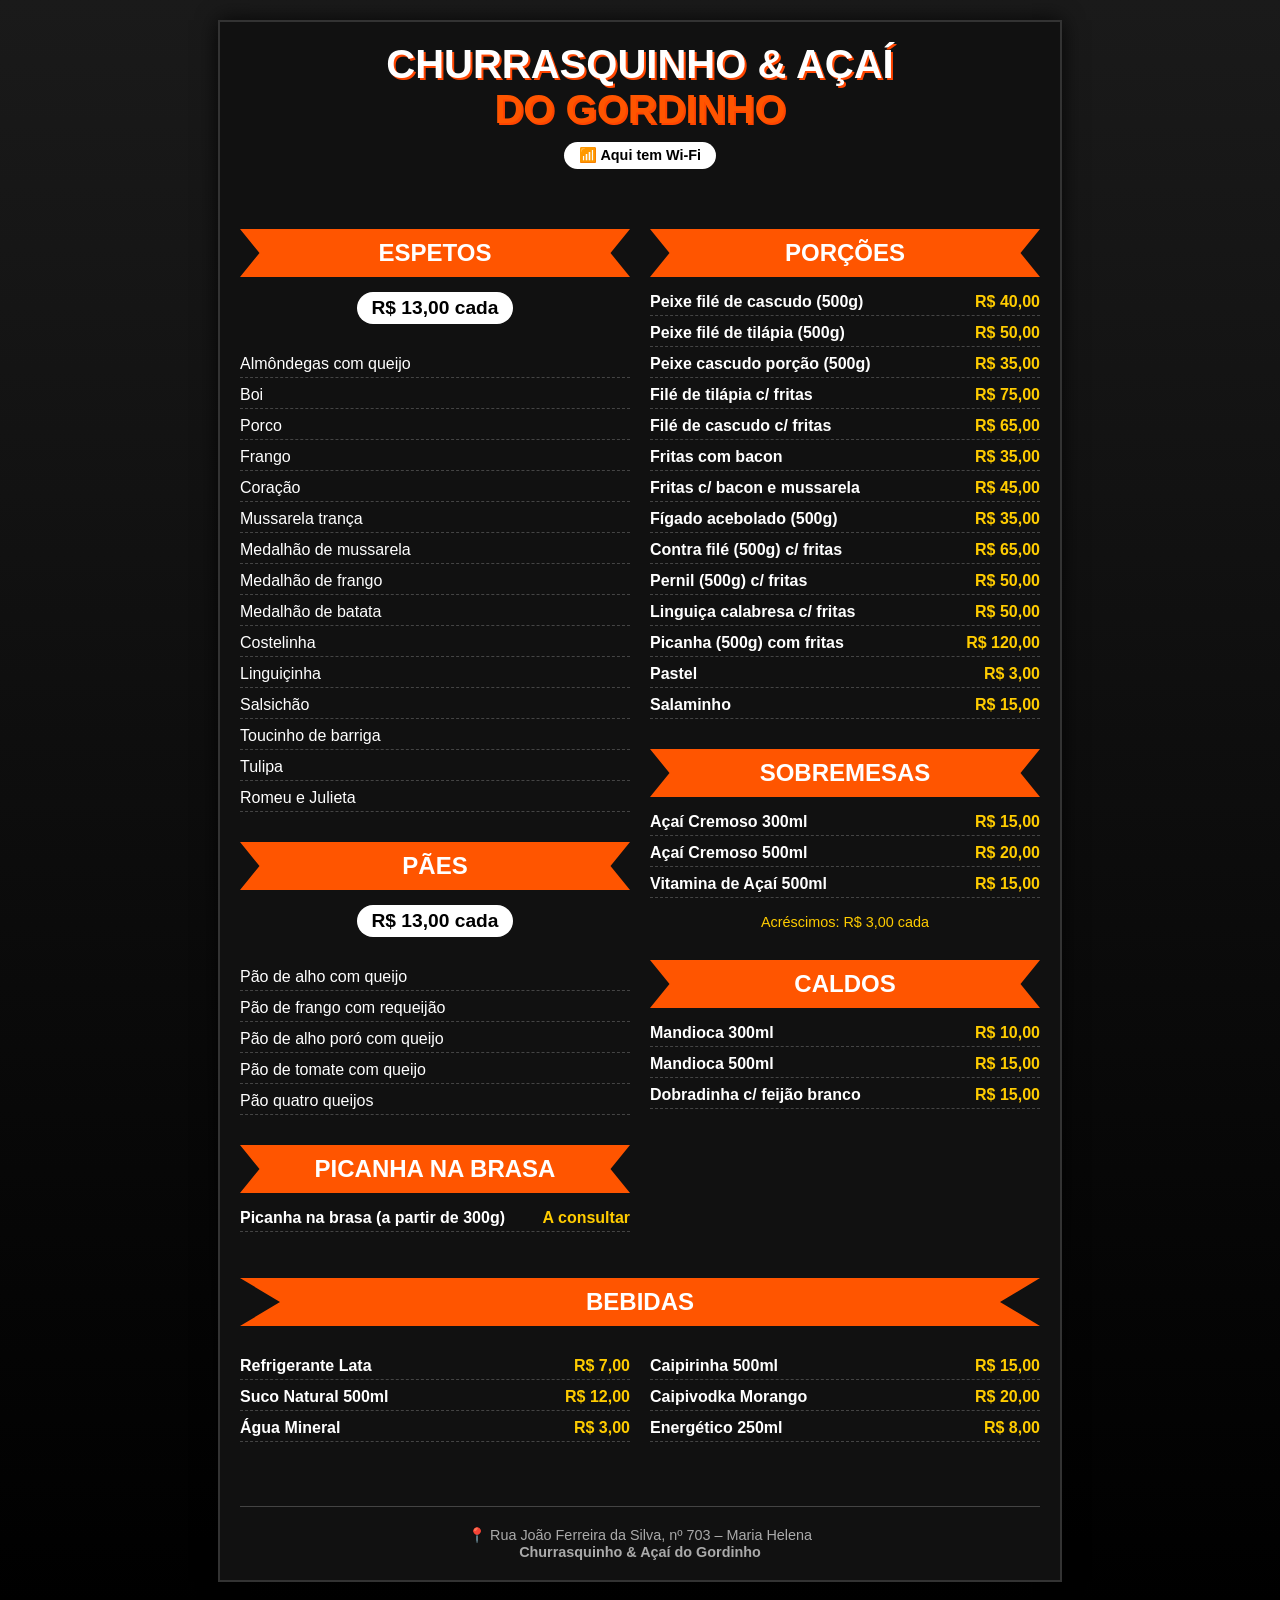
==== index.html @ 9850263d "Add files via upload" ====
<!DOCTYPE html>
<html lang="pt-BR">
<head>
<meta charset="UTF-8">
<meta name="viewport" content="width=device-width, initial-scale=1.0">
<title>Cardápio - Churrasquinho do Gordinho</title>
<style>
    body {
        background-color: #1a1a1a; /* Fundo Preto/Cinza Escuro */
        color: white;
        font-family: 'Arial', sans-serif;
        margin: 0;
        padding: 20px;
        background-image: linear-gradient(#1a1a1a, #000);
    }
    .container {
        max-width: 800px;
        margin: 0 auto;
        border: 2px solid #333;
        padding: 20px;
        background-color: #111;
        box-shadow: 0 0 20px rgba(0,0,0,0.8);
    }
    header {
        text-align: center;
        margin-bottom: 30px;
    }
    h1 {
        color: #fff;
        font-size: 2.5em;
        margin: 0;
        text-transform: uppercase;
        text-shadow: 2px 2px #ff4500;
    }
    .wifi-badge {
        background-color: #fff;
        color: #000;
        padding: 5px 15px;
        border-radius: 15px;
        font-weight: bold;
        display: inline-block;
        margin-top: 10px;
        font-size: 0.9em;
    }
    .section-title {
        background-color: #ff5500; /* Laranja vibrante */
        color: white;
        padding: 10px;
        text-align: center;
        font-weight: bold;
        font-size: 1.5em;
        text-transform: uppercase;
        margin-top: 30px;
        margin-bottom: 15px;
        clip-path: polygon(0% 0%, 100% 0%, 95% 50%, 100% 100%, 0% 100%, 5% 50%); /* Efeito de Faixa */
    }
    .price-tag {
        text-align: center;
        background-color: #fff;
        color: #000;
        font-weight: bold;
        border-radius: 20px;
        padding: 5px 15px;
        display: inline-block;
        margin-bottom: 15px;
        font-size: 1.2em;
    }
    .grid {
        display: grid;
        grid-template-columns: 1fr 1fr;
        gap: 20px;
    }
    @media (max-width: 600px) {
        .grid { grid-template-columns: 1fr; }
    }
    ul {
        list-style: none;
        padding: 0;
    }
    li {
        margin-bottom: 8px;
        border-bottom: 1px dashed #444;
        padding-bottom: 4px;
        display: flex;
        justify-content: space-between;
    }
    .item-name { font-weight: bold; }
    .item-price { color: #ffcc00; font-weight: bold;}
    .obs { font-size: 0.8em; color: #ccc; display: block; margin-top: -5px; }
    footer {
        text-align: center;
        margin-top: 40px;
        font-size: 0.9em;
        color: #aaa;
        border-top: 1px solid #444;
        padding-top: 20px;
    }
</style>
</head>
<body>

<div class="container">
    <header>
        <h1>Churrasquinho & Açaí<br><span style="color:#ff5500">do Gordinho</span></h1>
        <div class="wifi-badge">📶 Aqui tem Wi-Fi</div>
    </header>

    <div class="grid">
        <div>
            <div class="section-title">Espetos</div>
            <div style="text-align: center;"><span class="price-tag">R$ 13,00 cada</span></div>
            <ul>
                <li>Almôndegas com queijo</li>
                <li>Boi</li>
                <li>Porco</li>
                <li>Frango</li>
                <li>Coração</li>
                <li>Mussarela trança</li>
                <li>Medalhão de mussarela</li>
                <li>Medalhão de frango</li>
                <li>Medalhão de batata</li>
                <li>Costelinha</li>
                <li>Linguiçinha</li>
                <li>Salsichão</li>
                <li>Toucinho de barriga</li>
                <li>Tulipa</li>
                <li>Romeu e Julieta</li>
            </ul>

            <div class="section-title">Pães</div>
            <div style="text-align: center;"><span class="price-tag">R$ 13,00 cada</span></div>
            <ul>
                <li>Pão de alho com queijo</li>
                <li>Pão de frango com requeijão</li>
                <li>Pão de alho poró com queijo</li>
                <li>Pão de tomate com queijo</li>
                <li>Pão quatro queijos</li>
            </ul>

            <div class="section-title">Picanha na Brasa</div>
             <ul>
                <li>
                    <span class="item-name">Picanha na brasa (a partir de 300g)</span>
                    <span class="item-price">A consultar</span>
                </li>
            </ul>
        </div>

        <div>
            <div class="section-title">Porções</div>
            <ul>
                <li><span class="item-name">Peixe filé de cascudo (500g)</span> <span class="item-price">R$ 40,00</span></li>
                <li><span class="item-name">Peixe filé de tilápia (500g)</span> <span class="item-price">R$ 50,00</span></li>
                <li><span class="item-name">Peixe cascudo porção (500g)</span> <span class="item-price">R$ 35,00</span></li>
                <li><span class="item-name">Filé de tilápia c/ fritas</span> <span class="item-price">R$ 75,00</span></li>
                <li><span class="item-name">Filé de cascudo c/ fritas</span> <span class="item-price">R$ 65,00</span></li>
                <li><span class="item-name">Fritas com bacon</span> <span class="item-price">R$ 35,00</span></li>
                <li><span class="item-name">Fritas c/ bacon e mussarela</span> <span class="item-price">R$ 45,00</span></li>
                <li><span class="item-name">Fígado acebolado (500g)</span> <span class="item-price">R$ 35,00</span></li>
                <li><span class="item-name">Contra filé (500g) c/ fritas</span> <span class="item-price">R$ 65,00</span></li>
                <li><span class="item-name">Pernil (500g) c/ fritas</span> <span class="item-price">R$ 50,00</span></li>
                <li><span class="item-name">Linguiça calabresa c/ fritas</span> <span class="item-price">R$ 50,00</span></li>
                <li><span class="item-name">Picanha (500g) com fritas</span> <span class="item-price">R$ 120,00</span></li>
                <li><span class="item-name">Pastel</span> <span class="item-price">R$ 3,00</span></li>
                <li><span class="item-name">Salaminho</span> <span class="item-price">R$ 15,00</span></li>
            </ul>

            <div class="section-title">Sobremesas</div>
            <ul>
                <li><span class="item-name">Açaí Cremoso 300ml</span> <span class="item-price">R$ 15,00</span></li>
                <li><span class="item-name">Açaí Cremoso 500ml</span> <span class="item-price">R$ 20,00</span></li>
                <li><span class="item-name">Vitamina de Açaí 500ml</span> <span class="item-price">R$ 15,00</span></li>
            </ul>
             <div style="text-align:center; font-size:0.9em; margin-bottom:10px; color:#ffcc00">Acréscimos: R$ 3,00 cada</div>

             <div class="section-title">Caldos</div>
             <ul>
                 <li><span class="item-name">Mandioca 300ml</span> <span class="item-price">R$ 10,00</span></li>
                 <li><span class="item-name">Mandioca 500ml</span> <span class="item-price">R$ 15,00</span></li>
                 <li><span class="item-name">Dobradinha c/ feijão branco</span> <span class="item-price">R$ 15,00</span></li>
             </ul>
        </div>
    </div>
    
    <div class="section-title">Bebidas</div>
    <div class="grid">
        <ul>
            <li><span class="item-name">Refrigerante Lata</span> <span class="item-price">R$ 7,00</span></li>
            <li><span class="item-name">Suco Natural 500ml</span> <span class="item-price">R$ 12,00</span></li>
            <li><span class="item-name">Água Mineral</span> <span class="item-price">R$ 3,00</span></li>
        </ul>
        <ul>
            <li><span class="item-name">Caipirinha 500ml</span> <span class="item-price">R$ 15,00</span></li>
            <li><span class="item-name">Caipivodka Morango</span> <span class="item-price">R$ 20,00</span></li>
            <li><span class="item-name">Energético 250ml</span> <span class="item-price">R$ 8,00</span></li>
        </ul>
    </div>

    <footer>
        📍 Rua João Ferreira da Silva, nº 703 – Maria Helena<br>
        <strong>Churrasquinho & Açaí do Gordinho</strong>
    </footer>
</div>

</body>
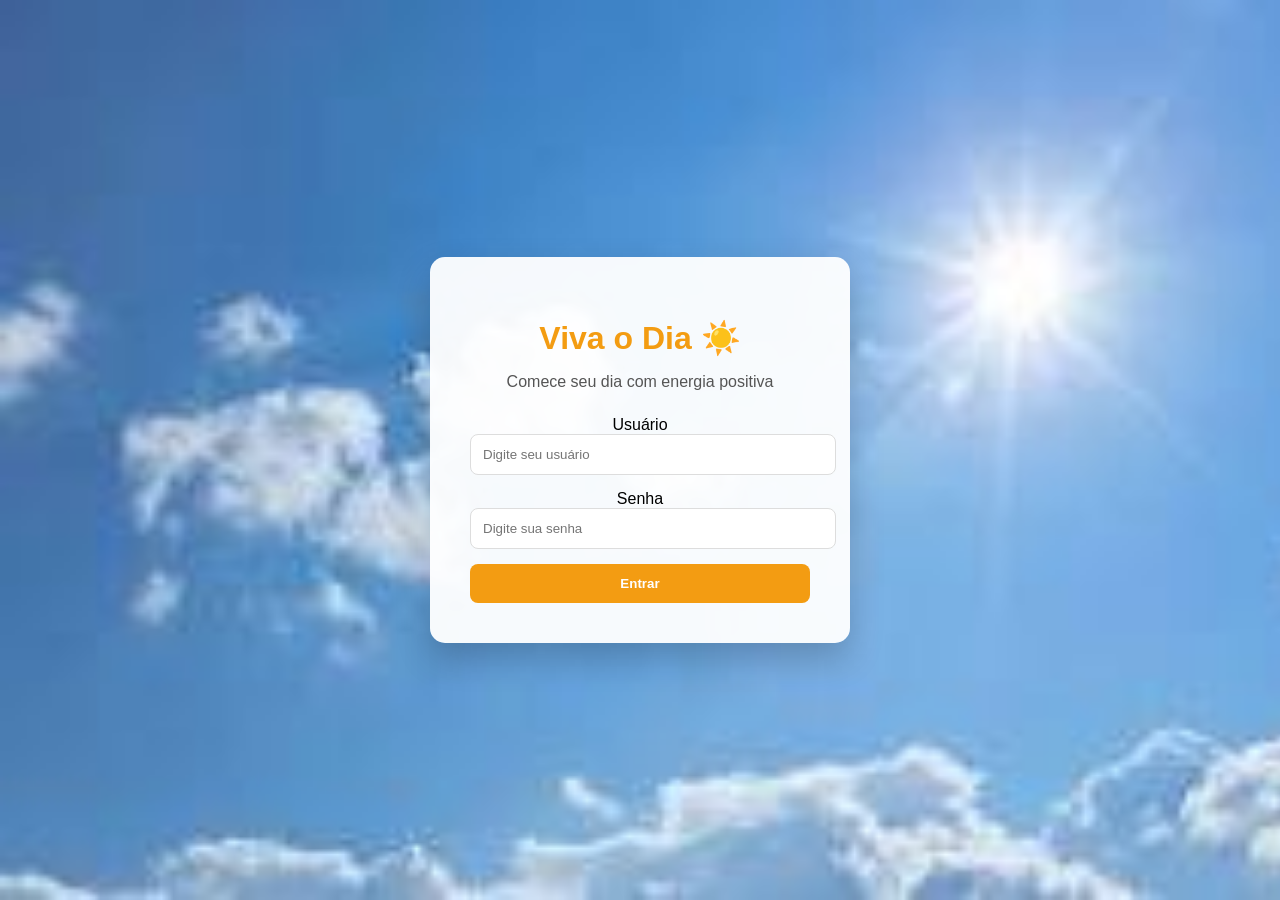
==== commit bde1359e: "Add files via upload" ====
--- a/index.html
+++ b/index.html
@@ -1,205 +1,26 @@
 <!DOCTYPE html>
-<html lang="pt-BR">
+<html lang="pt-br">
 <head>
-<meta charset="UTF-8">
-<meta name="viewport" content="width=device-width, initial-scale=1.0">
-<title>Cardápio - Churrasquinho do Gordinho</title>
-<style>
-    body {
-        background-color: #1a1a1a; /* Fundo Preto/Cinza Escuro */
-        color: white;
-        font-family: 'Arial', sans-serif;
-        margin: 0;
-        padding: 20px;
-        background-image: linear-gradient(#1a1a1a, #000);
-    }
-    .container {
-        max-width: 800px;
-        margin: 0 auto;
-        border: 2px solid #333;
-        padding: 20px;
-        background-color: #111;
-        box-shadow: 0 0 20px rgba(0,0,0,0.8);
-    }
-    header {
-        text-align: center;
-        margin-bottom: 30px;
-    }
-    h1 {
-        color: #fff;
-        font-size: 2.5em;
-        margin: 0;
-        text-transform: uppercase;
-        text-shadow: 2px 2px #ff4500;
-    }
-    .wifi-badge {
-        background-color: #fff;
-        color: #000;
-        padding: 5px 15px;
-        border-radius: 15px;
-        font-weight: bold;
-        display: inline-block;
-        margin-top: 10px;
-        font-size: 0.9em;
-    }
-    .section-title {
-        background-color: #ff5500; /* Laranja vibrante */
-        color: white;
-        padding: 10px;
-        text-align: center;
-        font-weight: bold;
-        font-size: 1.5em;
-        text-transform: uppercase;
-        margin-top: 30px;
-        margin-bottom: 15px;
-        clip-path: polygon(0% 0%, 100% 0%, 95% 50%, 100% 100%, 0% 100%, 5% 50%); /* Efeito de Faixa */
-    }
-    .price-tag {
-        text-align: center;
-        background-color: #fff;
-        color: #000;
-        font-weight: bold;
-        border-radius: 20px;
-        padding: 5px 15px;
-        display: inline-block;
-        margin-bottom: 15px;
-        font-size: 1.2em;
-    }
-    .grid {
-        display: grid;
-        grid-template-columns: 1fr 1fr;
-        gap: 20px;
-    }
-    @media (max-width: 600px) {
-        .grid { grid-template-columns: 1fr; }
-    }
-    ul {
-        list-style: none;
-        padding: 0;
-    }
-    li {
-        margin-bottom: 8px;
-        border-bottom: 1px dashed #444;
-        padding-bottom: 4px;
-        display: flex;
-        justify-content: space-between;
-    }
-    .item-name { font-weight: bold; }
-    .item-price { color: #ffcc00; font-weight: bold;}
-    .obs { font-size: 0.8em; color: #ccc; display: block; margin-top: -5px; }
-    footer {
-        text-align: center;
-        margin-top: 40px;
-        font-size: 0.9em;
-        color: #aaa;
-        border-top: 1px solid #444;
-        padding-top: 20px;
-    }
-</style>
+    <meta charset="UTF-8">
+    <title>Viva o Dia - Login</title>
+    <link rel="stylesheet" href="style.css">
 </head>
 <body>
 
-<div class="container">
-    <header>
-        <h1>Churrasquinho & Açaí<br><span style="color:#ff5500">do Gordinho</span></h1>
-        <div class="wifi-badge">📶 Aqui tem Wi-Fi</div>
-    </header>
+    <div class="formulario">
+        <h1>Viva o Dia ☀️</h1>
+        <p>Comece seu dia com energia positiva</p>
 
-    <div class="grid">
-        <div>
-            <div class="section-title">Espetos</div>
-            <div style="text-align: center;"><span class="price-tag">R$ 13,00 cada</span></div>
-            <ul>
-                <li>Almôndegas com queijo</li>
-                <li>Boi</li>
-                <li>Porco</li>
-                <li>Frango</li>
-                <li>Coração</li>
-                <li>Mussarela trança</li>
-                <li>Medalhão de mussarela</li>
-                <li>Medalhão de frango</li>
-                <li>Medalhão de batata</li>
-                <li>Costelinha</li>
-                <li>Linguiçinha</li>
-                <li>Salsichão</li>
-                <li>Toucinho de barriga</li>
-                <li>Tulipa</li>
-                <li>Romeu e Julieta</li>
-            </ul>
+        <form>
+            <label for="usuario">Usuário</label>
+            <input type="text" id="usuario" placeholder="Digite seu usuário" required>
 
-            <div class="section-title">Pães</div>
-            <div style="text-align: center;"><span class="price-tag">R$ 13,00 cada</span></div>
-            <ul>
-                <li>Pão de alho com queijo</li>
-                <li>Pão de frango com requeijão</li>
-                <li>Pão de alho poró com queijo</li>
-                <li>Pão de tomate com queijo</li>
-                <li>Pão quatro queijos</li>
-            </ul>
+            <label for="senha">Senha</label>
+            <input type="password" id="senha" placeholder="Digite sua senha" required>
 
-            <div class="section-title">Picanha na Brasa</div>
-             <ul>
-                <li>
-                    <span class="item-name">Picanha na brasa (a partir de 300g)</span>
-                    <span class="item-price">A consultar</span>
-                </li>
-            </ul>
-        </div>
-
-        <div>
-            <div class="section-title">Porções</div>
-            <ul>
-                <li><span class="item-name">Peixe filé de cascudo (500g)</span> <span class="item-price">R$ 40,00</span></li>
-                <li><span class="item-name">Peixe filé de tilápia (500g)</span> <span class="item-price">R$ 50,00</span></li>
-                <li><span class="item-name">Peixe cascudo porção (500g)</span> <span class="item-price">R$ 35,00</span></li>
-                <li><span class="item-name">Filé de tilápia c/ fritas</span> <span class="item-price">R$ 75,00</span></li>
-                <li><span class="item-name">Filé de cascudo c/ fritas</span> <span class="item-price">R$ 65,00</span></li>
-                <li><span class="item-name">Fritas com bacon</span> <span class="item-price">R$ 35,00</span></li>
-                <li><span class="item-name">Fritas c/ bacon e mussarela</span> <span class="item-price">R$ 45,00</span></li>
-                <li><span class="item-name">Fígado acebolado (500g)</span> <span class="item-price">R$ 35,00</span></li>
-                <li><span class="item-name">Contra filé (500g) c/ fritas</span> <span class="item-price">R$ 65,00</span></li>
-                <li><span class="item-name">Pernil (500g) c/ fritas</span> <span class="item-price">R$ 50,00</span></li>
-                <li><span class="item-name">Linguiça calabresa c/ fritas</span> <span class="item-price">R$ 50,00</span></li>
-                <li><span class="item-name">Picanha (500g) com fritas</span> <span class="item-price">R$ 120,00</span></li>
-                <li><span class="item-name">Pastel</span> <span class="item-price">R$ 3,00</span></li>
-                <li><span class="item-name">Salaminho</span> <span class="item-price">R$ 15,00</span></li>
-            </ul>
-
-            <div class="section-title">Sobremesas</div>
-            <ul>
-                <li><span class="item-name">Açaí Cremoso 300ml</span> <span class="item-price">R$ 15,00</span></li>
-                <li><span class="item-name">Açaí Cremoso 500ml</span> <span class="item-price">R$ 20,00</span></li>
-                <li><span class="item-name">Vitamina de Açaí 500ml</span> <span class="item-price">R$ 15,00</span></li>
-            </ul>
-             <div style="text-align:center; font-size:0.9em; margin-bottom:10px; color:#ffcc00">Acréscimos: R$ 3,00 cada</div>
-
-             <div class="section-title">Caldos</div>
-             <ul>
-                 <li><span class="item-name">Mandioca 300ml</span> <span class="item-price">R$ 10,00</span></li>
-                 <li><span class="item-name">Mandioca 500ml</span> <span class="item-price">R$ 15,00</span></li>
-                 <li><span class="item-name">Dobradinha c/ feijão branco</span> <span class="item-price">R$ 15,00</span></li>
-             </ul>
-        </div>
-    </div>
-    
-    <div class="section-title">Bebidas</div>
-    <div class="grid">
-        <ul>
-            <li><span class="item-name">Refrigerante Lata</span> <span class="item-price">R$ 7,00</span></li>
-            <li><span class="item-name">Suco Natural 500ml</span> <span class="item-price">R$ 12,00</span></li>
-            <li><span class="item-name">Água Mineral</span> <span class="item-price">R$ 3,00</span></li>
-        </ul>
-        <ul>
-            <li><span class="item-name">Caipirinha 500ml</span> <span class="item-price">R$ 15,00</span></li>
-            <li><span class="item-name">Caipivodka Morango</span> <span class="item-price">R$ 20,00</span></li>
-            <li><span class="item-name">Energético 250ml</span> <span class="item-price">R$ 8,00</span></li>
-        </ul>
+            <button type="submit">Entrar</button>
+        </form>
     </div>
 
-    <footer>
-        📍 Rua João Ferreira da Silva, nº 703 – Maria Helena<br>
-        <strong>Churrasquinho & Açaí do Gordinho</strong>
-    </footer>
-</div>
-
 </body>
+</html>
--- a/style.css
+++ b/style.css
@@ -0,0 +1,82 @@
+/* Fundo ensolarado */
+body {
+    background-image:url("ensolarado.jpg");
+    margin: 0;
+    padding: 0;
+    font-family: Arial, Helvetica, sans-serif;
+    background-repeat: no-repeat;
+    background-size: cover;
+    display: flex;
+    justify-content: center;
+    align-items: center;
+    height: 100vh;
+}
+
+/* ===== PRIMEIRA PARTE DENTRO DA CLASSE DO FORMULÁRIO ===== */
+.formulario {
+    background: rgba(255, 255, 255, 0.95);
+    padding: 40px;
+    border-radius: 15px;
+    width: 340px;
+    text-align: center;
+    box-shadow: 0 15px 35px rgba(0, 0, 0, 0.2);
+
+    /* Animação suave */
+
+    opacity: 0;
+    transform: translateX(-400px);
+    animation: slideIn 3s forwards;
+}
+
+/* Título */
+.formulario h1 {
+    color: #f39c12;
+    margin-bottom: 10px;
+}
+
+/* Texto */
+.formulario p {
+    color: #555;
+    margin-bottom: 25px;
+}
+
+/* Inputs */
+.formulario input {
+    width: 100%;
+    padding: 12px;
+    margin-bottom: 15px;
+    border: 1px solid #ddd;
+    border-radius: 8px;
+    outline: none;
+    transition: 0.3s;
+}
+
+.formulario input:focus {
+    border-color: #f39c12;
+    box-shadow: 0 0 8px rgba(243, 156, 18, 0.4);
+}
+
+/* Botão */
+.formulario button {
+    width: 100%;
+    padding: 12px;
+    background: #f39c12;
+    border: none;
+    color: white;
+    border-radius: 8px;
+    font-weight: bold;
+    cursor: pointer;
+    transition: 0.3s;
+}
+
+.formulario button:hover {
+    background: #e67e22;
+}
+
+/* ===== ANIMAÇÃO ===== */
+@keyframes slideIn {
+    to {
+        opacity: 1;
+        transform: translateX(0);
+    }
+}
